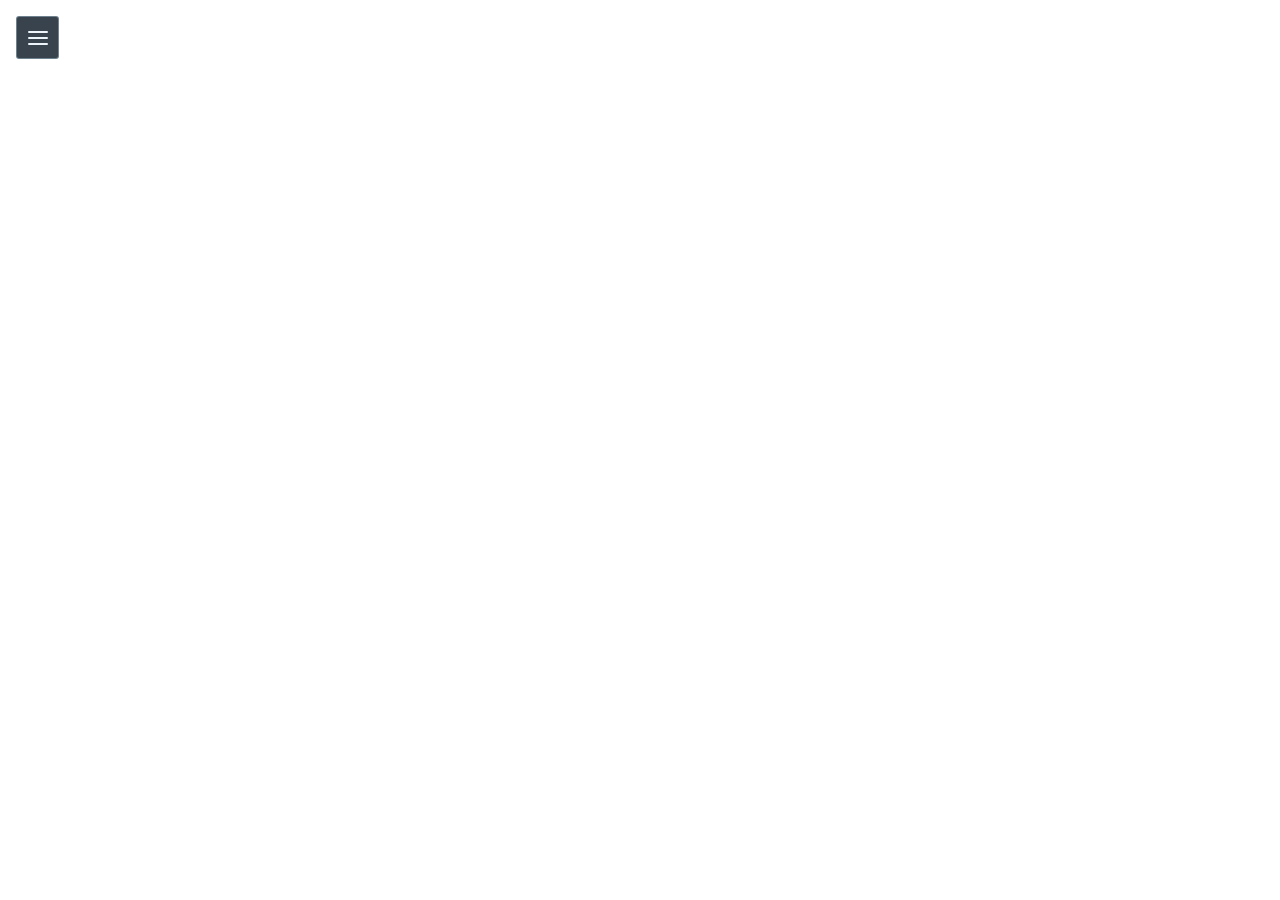
==== index.html @ 8b5fd5f6 "Update index.html" ====
<!DOCTYPE html>
<html lang="en">
<head>
  <meta charset="utf-8">
  <meta name="viewport" content="width=device-width, initial-scale=1">
  <meta name="theme-color" content="#b870ff">
  <title>CreeperMinion Vault</title>
  <!-- Keep this file small. Styling lives in style.css; behavior in script.js;
       weapon positions and links in weapons.json. -->
  <link rel="stylesheet" href="style.css">
  <link rel="stylesheet" href="sidebar.css">
  <script src="script.js" defer></script>
  <script src="assets/resources/effects.js" defer></script>
  <script src="sidebar.js" defer></script>
</head>
<body>
  <main id="stage">
    <div id="scene" aria-label="Interactive Phantom Forces armory">
      <!-- EDIT HERE only when you move/rename the room background.
           Your recently moved background now lives under assets/resources/. -->
      <img id="room" src="assets/resources/WebpageBG1.png"
           alt="Phantom Forces Armory Room" draggable="false">
      <div id="dimmer" aria-hidden="true"></div>
      <!-- The script puts transparent, clickable weapon images here. -->
      <div id="weapons-layer"></div>
    </div>
  </main>

  <!-- ONE reusable information panel, regardless of how many guns we add. -->
  <aside id="panel" hidden role="dialog" aria-modal="false" aria-labelledby="panel-title">
    <div class="panel-header">
      <div class="panel-heading">
        <div class="eyebrow">PHANTOM FORCES / WEAPON INTEL</div>
        <h1 id="panel-title"></h1>
        <p id="panel-subtitle" hidden></p>
      </div>
      <button id="close" type="button" aria-label="Close weapon information">×</button>
    </div>
    <section class="resource-section" aria-labelledby="videos-label">
      <h2 id="videos-label">VIDEOS</h2>
      <div id="videos" class="resource-list"></div>
    </section>
    <section class="resource-section" aria-labelledby="stats-label">
      <h2 id="stats-label">STATISTICS &amp; DOCUMENTS</h2>
      <div id="stats" class="resource-list"></div>
    </section>
  </aside>
</body>
</html>
---- sidebar.css ----
/* ================================================================
   CREEPERMINION — SCREEN-FILLING ROOM + FLOATING SIDEBAR
   These are the only new CSS rules you need for navigation/layout.
   Keep your existing style.css unchanged; load THIS FILE AFTER it.

   DESKTOP: cover the viewport without stretching the 16:9 scene.
   PHONES / PORTRAIT: fit the entire scene, preserving all weapons.

   NOTE: This scales the ENTIRE #scene, including guns/dust/dimmer.
   No weapon.json coordinates need adjusting.
   ================================================================ */

/* The browser window clips any part of the oversized desktop scene. */
#stage {
  position: relative;
  overflow: hidden;
}

/* Use absolute centering so both sides/top/bottom crop evenly. */
#scene {
  position: absolute;
  left: 50%;
  top: 50%;
  transform: translate(-50%, -50%);
  width: max(100vw, 177.777778dvh); /* 16:9 scene, desktop COVER */
  aspect-ratio: 16 / 9;
}

/* Mobile / portrait FIT — whole scene visible, with possible letterboxing. */
@media (max-width: 700px), (pointer: coarse), (orientation: portrait) {
  #scene { width: min(100vw, 177.777778dvh); }
}

/* ================================================================
   CREEPERMINION — SITE NAVIGATION
   This file is independent of style.css and script.js.
   Tweak the values below without affecting weapons or popups.
   ================================================================ */
:root {
  --nav-width: 258px;                  /* Width when open */
  --nav-speed: 240ms;                  /* Slide animation duration */
  --nav-background: rgba(18, 30, 43, .985);
  --nav-border: #41617a;
  --nav-text: #f2f6fa;
  --nav-muted: #a6bfce;
  --nav-active: #315873;
  --nav-hover: rgba(131, 173, 198, .15);
  --nav-screen-dim: rgba(0, 0, 0, .32);
}

/* Small permanent trigger; does NOT reserve width or move the room. */
#cm-menu-toggle {
  position: fixed;
  left: 16px;
  top: 16px;
  z-index: 53;
  display: grid;
  place-items: center;
  width: 43px;
  height: 43px;
  padding: 0;
  border: 1px solid rgba(168, 196, 214, .48);
  background: rgba(17, 30, 43, .83);
  color: #edf5fa;
  cursor: pointer;
  border-radius: 3px;
  transition: background 150ms ease;
}
#cm-menu-toggle:hover,
#cm-menu-toggle:focus-visible { background: rgba(48, 82, 105, .95); }
#cm-menu-toggle:focus-visible { outline: 2px solid #cae8fa; outline-offset: 3px; }
.cm-menu-bars { position: relative; display: block; width: 20px; height: 16px; }
.cm-menu-bars span {
  position: absolute;
  left: 0;
  width: 20px;
  height: 2px;
  background: currentColor;
  border-radius: 1px;
  transition: transform var(--nav-speed) ease, top var(--nav-speed) ease, opacity 120ms ease;
}
.cm-menu-bars span:nth-child(1) { top: 1px; }
.cm-menu-bars span:nth-child(2) { top: 7px; }
.cm-menu-bars span:nth-child(3) { top: 13px; }
body.cm-nav-open .cm-menu-bars span:nth-child(1) { top: 7px; transform: rotate(45deg); }
body.cm-nav-open .cm-menu-bars span:nth-child(2) { opacity: 0; }
body.cm-nav-open .cm-menu-bars span:nth-child(3) { top: 7px; transform: rotate(-45deg); }

/* Clickable overlay dims the room without changing scene scaling. */
#cm-nav-shade {
  position: fixed;
  inset: 0;
  z-index: 51;
  background: var(--nav-screen-dim);
  opacity: 0;
  visibility: hidden;
  pointer-events: none;
  transition: opacity var(--nav-speed) ease, visibility var(--nav-speed) ease;
}
body.cm-nav-open #cm-nav-shade {
  opacity: 1;
  visibility: visible;
  pointer-events: auto;
}

/* The actual collapsible sidebar. */
#cm-sidebar {
  position: fixed;
  inset: 0 auto 0 0;
  z-index: 52;
  width: min(var(--nav-width), calc(100vw - 48px));
  height: 100dvh;
  display: flex;
  flex-direction: column;
  overflow-x: hidden;
  overflow-y: auto;
  padding: 18px 14px 20px;
  background: var(--nav-background);
  color: var(--nav-text);
  border-right: 1px solid var(--nav-border);
  box-shadow: 12px 0 28px rgba(0,0,0,.20);
  transform: translateX(-105%);
  visibility: hidden;
  transition: transform var(--nav-speed) ease, visibility var(--nav-speed) ease;
}
body.cm-nav-open #cm-sidebar { transform: translateX(0); visibility: visible; }
.cm-nav-brand { min-height: 60px; padding: 8px 0 0 60px; }
.cm-nav-brand strong { display: block; font-size: 13px; letter-spacing: .08em; }
.cm-nav-brand small { display: block; margin-top: 5px; color: var(--nav-muted); font-size: 10px; letter-spacing: .12em; }
.cm-nav-links { display: grid; gap: 4px; margin-top: 30px; }
.cm-nav-link,
.cm-nav-soon {
  display: flex;
  align-items: center;
  gap: 10px;
  width: 100%;
  min-height: 43px;
  padding: 10px 12px;
  border: 0;
  border-radius: 3px;
  font: 13px/1.3 Arial, Helvetica, sans-serif;
  text-align: left;
  text-decoration: none;
  color: var(--nav-text);
}
.cm-nav-link { transition: background 140ms ease; }
.cm-nav-link:hover,
.cm-nav-link:focus-visible { background: var(--nav-hover); outline: none; }
.cm-nav-link[aria-current="page"] { background: var(--nav-active); font-weight: 700; }
.cm-nav-soon { color: var(--nav-muted); cursor: default; opacity: .72; }
.cm-nav-soon em { margin-left: auto; font-size: 10px; font-style: normal; opacity: .8; }
.cm-nav-footer { margin-top: auto; padding-top: 16px; border-top: 1px solid rgba(161, 187, 202, .24); }
.cm-nav-footer .cm-nav-link { font-size: 12px; }

@media (max-width: 700px) {
  #cm-menu-toggle { top: 10px; left: 10px; width: 40px; height: 40px; }
}
@media (prefers-reduced-motion: reduce) {
  #cm-menu-toggle, .cm-menu-bars span, #cm-nav-shade, #cm-sidebar, .cm-nav-link { transition: none; }
}
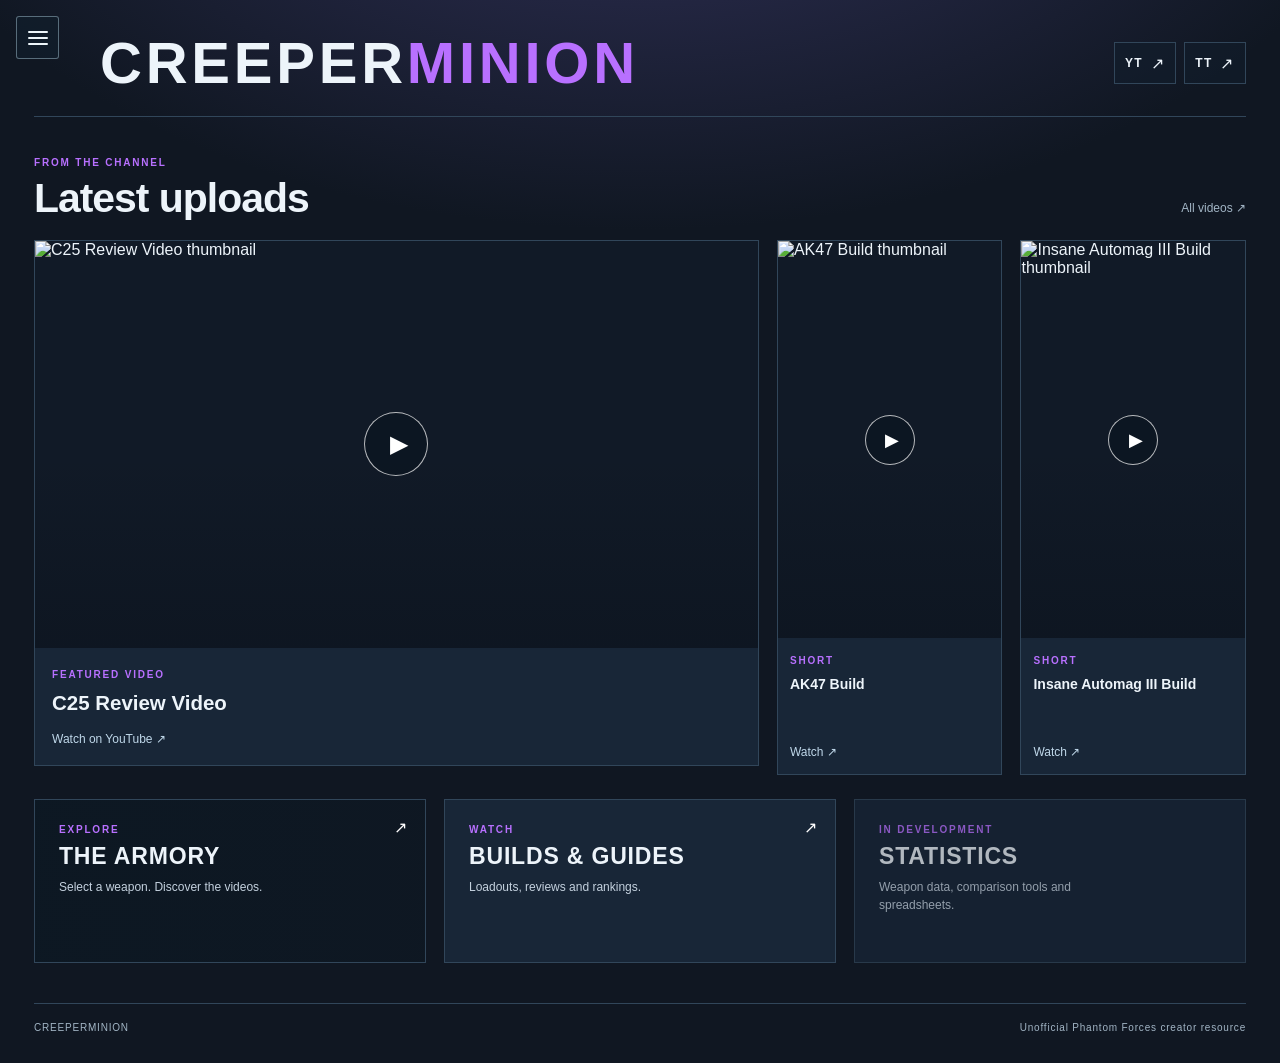
==== commit 2147652d: "Add files via upload" ====
--- a/index.html
+++ b/index.html
@@ -1,51 +1,91 @@
-
-<!DOCTYPE html>
+<!doctype html>
 <html lang="en">
 <head>
   <meta charset="utf-8">
   <meta name="viewport" content="width=device-width, initial-scale=1">
-  <meta name="theme-color" content="#b870ff">
-  <title>CreeperMinion Vault</title>
-  <!-- Keep this file small. Styling lives in style.css; behavior in script.js;
-       weapon positions and links in weapons.json. -->
-  <link rel="stylesheet" href="style.css">
+  <meta name="theme-color" content="#101b29">
+  <meta name="description" content="CreeperMinion — Phantom Forces videos, weapon builds, interactive armory and statistics.">
+  <title>CreeperMinion | Videos, Builds & Armory</title>
+  <!-- Existing deep links to guns keep working after the armory moves to /armory/. -->
+  <script>
+    if (new URLSearchParams(location.search).has('weapon')) {
+      location.replace('/armory/' + location.search + location.hash);
+    }
+  </script>
+  <link rel="stylesheet" href="home.css">
+  <!-- The SAME sidebar on every page: your custom colors/logo remain in sidebar.css. -->
   <link rel="stylesheet" href="sidebar.css">
-  <script src="script.js" defer></script>
-  <script src="assets/resources/effects.js" defer></script>
+  <script src="home.js" defer></script>
   <script src="sidebar.js" defer></script>
 </head>
-<body>
-  <main id="stage">
-    <div id="scene" aria-label="Interactive Phantom Forces armory">
-      <!-- EDIT HERE only when you move/rename the room background.
-           Your recently moved background now lives under assets/resources/. -->
-      <img id="room" src="assets/resources/WebpageBG1.png"
-           alt="Phantom Forces Armory Room" draggable="false">
-      <div id="dimmer" aria-hidden="true"></div>
-      <!-- The script puts transparent, clickable weapon images here. -->
-      <div id="weapons-layer"></div>
-    </div>
-  </main>
+<body class="home-page">
+  <div class="home-shell">
+    <header class="home-header">
+      <a class="home-wordmark" href="/" aria-label="CreeperMinion homepage">CREEPER<span>MINION</span></a>
+      <div class="home-socials" aria-label="Social channels">
+        <a href="https://www.youtube.com/@creeper_minion" target="_blank" rel="noopener noreferrer" aria-label="CreeperMinion YouTube">YT <span>↗</span></a>
+        <a href="https://www.tiktok.com/@creeperminionyt" target="_blank" rel="noopener noreferrer" aria-label="CreeperMinion TikTok">TT <span>↗</span></a>
+      </div>
+    </header>
 
-  <!-- ONE reusable information panel, regardless of how many guns we add. -->
-  <aside id="panel" hidden role="dialog" aria-modal="false" aria-labelledby="panel-title">
-    <div class="panel-header">
-      <div class="panel-heading">
-        <div class="eyebrow">PHANTOM FORCES / WEAPON INTEL</div>
-        <h1 id="panel-title"></h1>
-        <p id="panel-subtitle" hidden></p>
+    <main id="home-content">
+      <div class="home-section-heading">
+        <div><span class="home-kicker">FROM THE CHANNEL</span><h1>Latest uploads</h1></div>
+        <a class="home-more" href="https://www.youtube.com/@creeper_minion/videos" target="_blank" rel="noopener noreferrer">All videos ↗</a>
       </div>
-      <button id="close" type="button" aria-label="Close weapon information">×</button>
-    </div>
-    <section class="resource-section" aria-labelledby="videos-label">
-      <h2 id="videos-label">VIDEOS</h2>
-      <div id="videos" class="resource-list"></div>
-    </section>
-    <section class="resource-section" aria-labelledby="stats-label">
-      <h2 id="stats-label">STATISTICS &amp; DOCUMENTS</h2>
-      <div id="stats" class="resource-list"></div>
-    </section>
-  </aside>
+
+      <!-- One large video, two portrait Shorts: designed around your sketch.
+           The text / thumbnail is updated by home.js from content/latest-videos.json.
+           YouTube players load ONLY after a visitor clicks Play. -->
+      <section class="home-video-grid" aria-label="Featured YouTube uploads">
+        <article class="home-video-card home-featured" id="home-featured">
+          <div class="home-media home-media-wide">
+            <img id="featured-thumb" src="https://i.ytimg.com/vi/Bs9qGUM0R7U/hqdefault.jpg" alt="" loading="eager">
+            <button class="home-play" type="button" data-play="featured" aria-label="Play featured video"><span aria-hidden="true">▶</span></button>
+          </div>
+          <div class="home-video-caption"><span class="home-type" id="featured-type">FEATURED VIDEO</span>
+            <h2 id="featured-title">C25 Review Video</h2>
+            <a id="featured-link" href="https://www.youtube.com/watch?v=Bs9qGUM0R7U" target="_blank" rel="noopener noreferrer">Watch on YouTube ↗</a>
+          </div>
+        </article>
+        <article class="home-video-card home-short" id="home-short-1">
+          <div class="home-media home-media-tall">
+            <img id="short-1-thumb" src="https://i.ytimg.com/vi/UnW7HUaMybI/hqdefault.jpg" alt="" loading="lazy">
+            <button class="home-play" type="button" data-play="short-1" aria-label="Play first Short"><span aria-hidden="true">▶</span></button>
+          </div>
+          <div class="home-video-caption"><span class="home-type">SHORT</span>
+            <h2 id="short-1-title">AK47 Build</h2>
+            <a id="short-1-link" href="https://www.youtube.com/shorts/UnW7HUaMybI" target="_blank" rel="noopener noreferrer">Watch ↗</a>
+          </div>
+        </article>
+        <article class="home-video-card home-short" id="home-short-2">
+          <div class="home-media home-media-tall">
+            <img id="short-2-thumb" src="https://i.ytimg.com/vi/yydeKXlapq0/hqdefault.jpg" alt="" loading="lazy">
+            <button class="home-play" type="button" data-play="short-2" aria-label="Play second Short"><span aria-hidden="true">▶</span></button>
+          </div>
+          <div class="home-video-caption"><span class="home-type">SHORT</span>
+            <h2 id="short-2-title">Insane Automag III Build</h2>
+            <a id="short-2-link" href="https://www.youtube.com/shorts/yydeKXlapq0" target="_blank" rel="noopener noreferrer">Watch ↗</a>
+          </div>
+        </article>
+      </section>
+
+      <section class="home-section-links" aria-label="Explore CreeperMinion">
+        <a class="home-feature-link home-armory-link" href="/armory/">
+          <span class="home-tile-kicker">EXPLORE</span><strong>THE ARMORY</strong>
+          <span class="home-tile-description">Select a weapon. Discover the videos.</span><span class="home-tile-arrow">↗</span>
+        </a>
+        <a class="home-feature-link" href="https://www.youtube.com/@creeper_minion/videos" target="_blank" rel="noopener noreferrer">
+          <span class="home-tile-kicker">WATCH</span><strong>BUILDS &amp; GUIDES</strong>
+          <span class="home-tile-description">Loadouts, reviews and rankings.</span><span class="home-tile-arrow">↗</span>
+        </a>
+        <div class="home-feature-link home-not-ready" aria-label="Statistics library coming soon">
+          <span class="home-tile-kicker">IN DEVELOPMENT</span><strong>STATISTICS</strong>
+          <span class="home-tile-description">Weapon data, comparison tools and spreadsheets.</span>
+        </div>
+      </section>
+      <footer class="home-footer"><span>CREEPERMINION</span><span>Unofficial Phantom Forces creator resource</span></footer>
+    </main>
+  </div>
 </body>
 </html>
-
--- a/home.css
+++ b/home.css
@@ -0,0 +1,106 @@
+/* ==========================================================
+   CREEPERMINION HOMEPAGE — YOUR MAIN DESIGN CONTROLS
+   These styles are only for body.home-page.
+   Editing this file cannot change the armory's weapon layout.
+   ========================================================== */
+:root {
+  --home-bg: #101722;
+  --home-ink: #edf4fa;
+  --home-muted: #a2b5c5;
+  --home-purple: #b870ff;
+  --home-card: #182637;
+  --home-border: #31465a;
+  --home-content-width: 1330px;
+  --home-gap: 18px;
+}
+*, *::before, *::after { box-sizing: border-box; }
+html { scroll-behavior: smooth; }
+body.home-page {
+  margin: 0; min-height: 100dvh; overflow-x: hidden; overflow-y: auto;
+  color: var(--home-ink); font-family: Arial, Helvetica, sans-serif;
+  background: radial-gradient(ellipse 80% 600px at 50% -220px, #34335e 0%, transparent 75%), var(--home-bg);
+}
+body.home-page a { color: inherit; }
+body.home-page button { font: inherit; }
+.home-shell { max-width: var(--home-content-width); padding: 34px 34px 30px; margin: 0 auto; }
+.home-header {
+  min-height: 80px; display: flex; align-items: center; justify-content: space-between;
+  padding: 0 0 24px 66px; gap: 24px;
+  border-bottom: 1px solid var(--home-border);
+}
+.home-wordmark {
+  font-weight: 900; font-size: clamp(25px, 4.8vw, 58px); line-height: 1;
+  letter-spacing: .065em; white-space: nowrap; text-decoration: none;
+}
+.home-wordmark span { color: var(--home-purple); }
+.home-socials { display: flex; gap: 8px; }
+.home-socials a {
+  min-width: 62px; min-height: 42px; padding: 10px; display: flex; align-items: center; justify-content: center;
+  gap: 8px; font-size: 12px; font-weight: 800; letter-spacing: .1em;
+  border: 1px solid var(--home-border); background: rgba(18, 30, 44, .55);
+  text-decoration: none; transition: border-color .16s, background .16s;
+}
+.home-socials a:hover, .home-socials a:focus-visible { border-color: var(--home-purple); background: #27394d; }
+.home-socials a span { font-size: 16px; font-weight: 400; }
+.home-section-heading { display: flex; align-items: flex-end; justify-content: space-between; gap: 12px; margin: 35px 0 18px; }
+.home-kicker, .home-type, .home-tile-kicker {
+  color: var(--home-purple); font-size: 10px; font-weight: 800; letter-spacing: .18em;
+}
+.home-section-heading h1 { margin: 5px 0 0; font-size: clamp(27px, 3.2vw, 42px); letter-spacing: -.025em; }
+.home-more { padding-bottom: 7px; color: var(--home-muted) !important; font-size: 12px; text-decoration: none; white-space: nowrap; }
+.home-more:hover { color: #fff !important; text-decoration: underline; }
+.home-video-grid { display: grid; grid-template-columns: minmax(0, 1.8fr) repeat(2, minmax(0, .56fr)); gap: var(--home-gap); align-items: start; }
+.home-video-card { min-width: 0; overflow: hidden; background: var(--home-card); border: 1px solid var(--home-border); }
+.home-media { position: relative; overflow: hidden; background: #111a27; }
+.home-media-wide { aspect-ratio: 16/9; }
+.home-media-tall { aspect-ratio: 9/16; }
+.home-media img { width: 100%; height: 100%; display: block; object-fit: cover; transition: transform .25s ease; }
+.home-media-tall img { /* YouTube's landscape thumbnail is cropped, preserving a portrait Shorts card. */ object-position: center; }
+.home-media:hover > img { transform: scale(1.025); }
+.home-play { position: absolute; inset: 0; z-index: 1; display: grid; place-items: center; padding: 0; width: 100%; height: 100%; border: none; cursor: pointer; background: linear-gradient(0deg, rgba(4, 9, 15, .23), transparent 48%); }
+.home-play span { width: 64px; height: 64px; display: grid; place-items: center; padding-left: 5px; border: 1px solid rgba(255,255,255,.7); border-radius: 50%; background: rgba(12, 22, 33, .77); color: #fff; font-size: 24px; transition: background .2s, transform .2s; }
+.home-play:hover span, .home-play:focus-visible span { background: #7947ab; transform: scale(1.09); }
+.home-short .home-play span { width: 50px; height: 50px; font-size: 18px; }
+.home-media iframe { position: absolute; inset: 0; width: 100%; height: 100%; border: 0; }
+.home-video-caption { padding: 16px 17px 18px; }
+.home-video-caption h2 { margin: 8px 0 14px; font-size: clamp(17px, 1.6vw, 23px); line-height: 1.24; overflow-wrap: anywhere; }
+.home-short .home-video-caption { padding: 12px 12px 14px; }
+.home-short .home-video-caption h2 { font-size: 14px; min-height: 52px; }
+.home-video-caption a { display: inline-block; color: #bfd7e9 !important; font-size: 12px; text-decoration: none; }
+.home-video-caption a:hover { text-decoration: underline; }
+.home-section-links { margin-top: 24px; display: grid; grid-template-columns: repeat(3, minmax(0, 1fr)); gap: var(--home-gap); }
+.home-feature-link { position: relative; min-height: 164px; display: flex; flex-direction: column; align-items: start; padding: 24px; gap: 8px; background: var(--home-card); border: 1px solid var(--home-border); text-decoration: none; transition: border-color .18s, transform .18s; }
+a.home-feature-link:hover, a.home-feature-link:focus-visible { border-color: var(--home-purple); transform: translateY(-2px); }
+.home-armory-link { background: linear-gradient(90deg, rgba(12, 24, 35, .83), rgba(12, 24, 35, .45)), url('assets/resources/WebpageBG1.png') center 43%/cover; }
+.home-feature-link strong { font-size: clamp(17px, 1.8vw, 24px); letter-spacing: .035em; }
+.home-tile-description { max-width: 250px; color: #c4d1de; line-height: 1.5; font-size: 12px; }
+.home-tile-arrow { position: absolute; right: 18px; top: 18px; color: #fff; }
+.home-not-ready { opacity: .73; cursor: default; }
+.home-footer { display: flex; justify-content: space-between; gap: 10px; margin-top: 40px; padding-top: 18px; border-top: 1px solid var(--home-border); color: var(--home-muted); font-size: 10px; letter-spacing: .08em; }
+@media (max-width: 950px) {
+  .home-video-grid { grid-template-columns: 1fr 1fr; }
+  .home-featured { grid-column: 1/-1; }
+  .home-media-tall { aspect-ratio: 9/12; }
+  .home-short .home-video-caption h2 { min-height: 0; }
+}
+@media (max-width: 650px) {
+  .home-shell { padding: 24px 15px 30px; }
+  .home-header { padding: 0 0 20px 46px; min-height: 55px; gap: 8px; }
+  .home-wordmark { font-size: clamp(16px, 5.5vw, 29px); letter-spacing: .025em; }
+  .home-socials { gap: 4px; }
+  .home-socials a { min-width: 31px; min-height: 32px; padding: 5px; font-size: 10px; }
+  .home-socials a span { display: none; }
+  .home-section-heading { margin-top: 24px; }
+  .home-video-grid { gap: 10px; }
+  .home-short .home-media { aspect-ratio: 9/15; }
+  .home-short .home-video-caption { padding: 10px; }
+  .home-short .home-video-caption h2 { font-size: 12px; }
+  .home-short .home-play span { width: 43px; height: 43px; }
+  .home-section-links { grid-template-columns: 1fr; gap: 10px; margin-top: 20px; }
+  .home-feature-link { min-height: 135px; padding: 20px; }
+  .home-footer { flex-direction: column; }
+}
+@media (prefers-reduced-motion: reduce) {
+  html { scroll-behavior: auto; }
+  .home-media img, .home-feature-link, .home-play span { transition: none; }
+}
--- a/sidebar.css
+++ b/sidebar.css
@@ -158,3 +158,27 @@
 @media (prefers-reduced-motion: reduce) {
   #cm-menu-toggle, .cm-menu-bars span, #cm-nav-shade, #cm-sidebar, .cm-nav-link { transition: none; }
 }
+
+:root {
+  --nav-logo-size: 142px;
+}
+
+.cm-nav-logo {
+  cursor: pointer;
+  display: block;
+  flex: 0 0 auto;
+  align-self: center;
+  width: min(var(--nav-logo-size), 100%);
+  aspect-ratio: 1 / 1;
+  margin: 14px 0 0;
+  background: url("assets/resources/ProfilePic2026.png")
+              center / contain no-repeat;
+
+.cm-nav-logo:hover {
+  filter: brightness(1.12);
+}
+
+.cm-nav-logo:focus-visible {
+  outline: 2px solid #cae8fa;
+  outline-offset: 4px;
+}
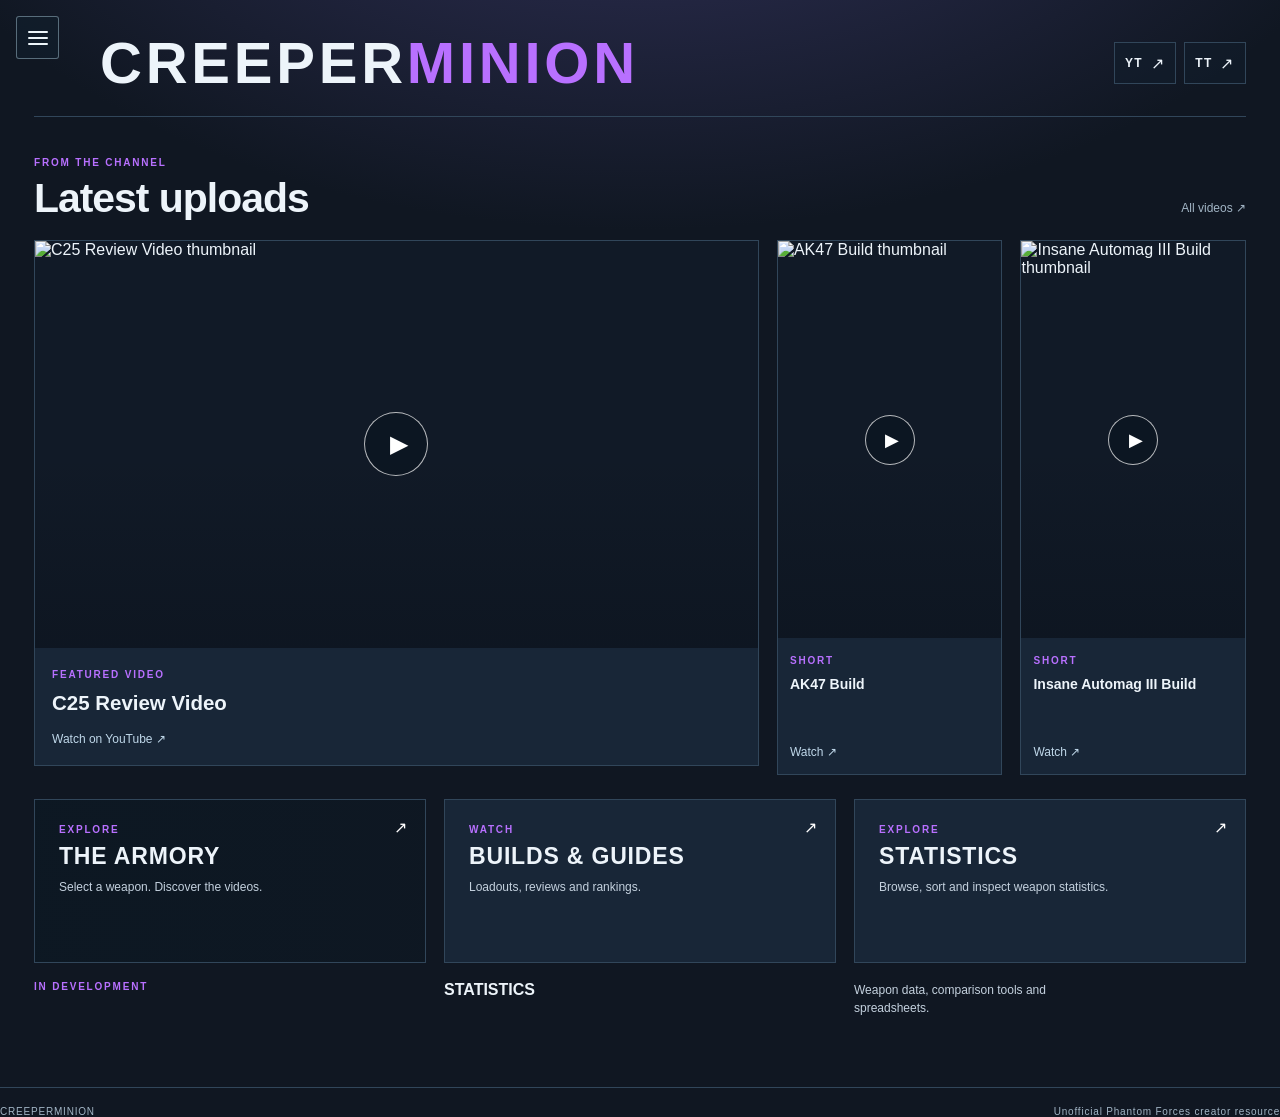
==== commit 34687e29: "Update index.html" ====
--- a/index.html
+++ b/index.html
@@ -79,7 +79,14 @@
           <span class="home-tile-kicker">WATCH</span><strong>BUILDS &amp; GUIDES</strong>
           <span class="home-tile-description">Loadouts, reviews and rankings.</span><span class="home-tile-arrow">↗</span>
         </a>
-        <div class="home-feature-link home-not-ready" aria-label="Statistics library coming soon">
+        <a class="home-feature-link" href="/statistics/">
+          <span class="home-tile-kicker">EXPLORE</span>
+          <strong>STATISTICS</strong>
+          <span class="home-tile-description">
+            Browse, sort and inspect weapon statistics.
+          </span>
+          <span class="home-tile-arrow">↗</span>
+        </a>
           <span class="home-tile-kicker">IN DEVELOPMENT</span><strong>STATISTICS</strong>
           <span class="home-tile-description">Weapon data, comparison tools and spreadsheets.</span>
         </div>
--- a/sidebar.css
+++ b/sidebar.css
@@ -173,6 +173,7 @@
   margin: 14px 0 0;
   background: url("assets/resources/ProfilePic2026.png")
               center / contain no-repeat;
+}
 
 .cm-nav-logo:hover {
   filter: brightness(1.12);
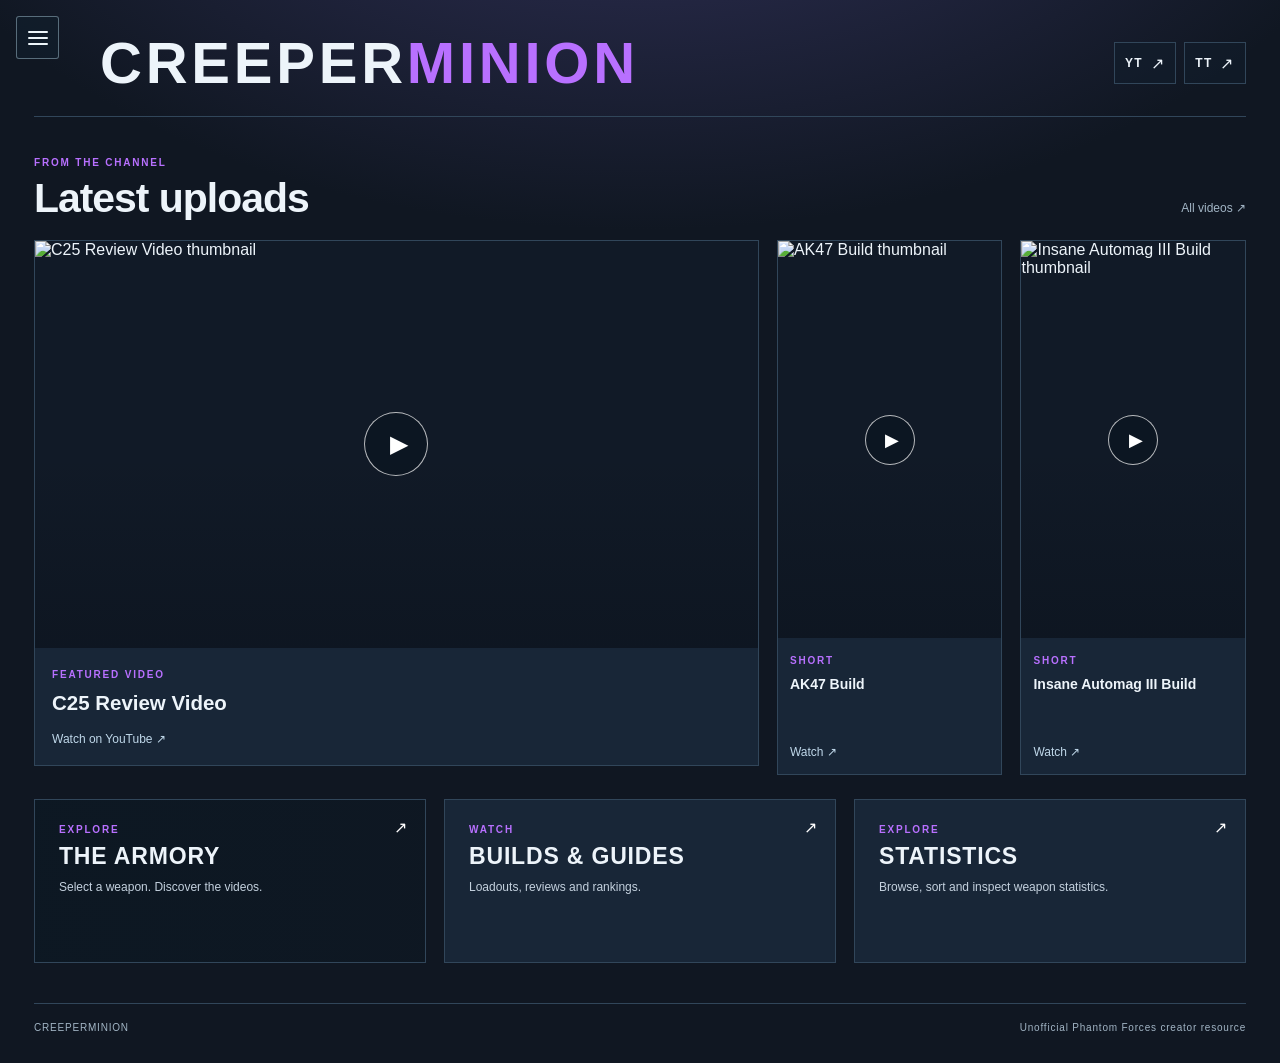
==== commit 3f069c10: "Add files via upload" ====
--- a/index.html
+++ b/index.html
@@ -13,7 +13,6 @@
     }
   </script>
   <link rel="stylesheet" href="home.css">
-  <!-- The SAME sidebar on every page: your custom colors/logo remain in sidebar.css. -->
   <link rel="stylesheet" href="sidebar.css">
   <script src="home.js" defer></script>
   <script src="sidebar.js" defer></script>
@@ -27,16 +26,11 @@
         <a href="https://www.tiktok.com/@creeperminionyt" target="_blank" rel="noopener noreferrer" aria-label="CreeperMinion TikTok">TT <span>↗</span></a>
       </div>
     </header>
-
     <main id="home-content">
       <div class="home-section-heading">
         <div><span class="home-kicker">FROM THE CHANNEL</span><h1>Latest uploads</h1></div>
         <a class="home-more" href="https://www.youtube.com/@creeper_minion/videos" target="_blank" rel="noopener noreferrer">All videos ↗</a>
       </div>
-
-      <!-- One large video, two portrait Shorts: designed around your sketch.
-           The text / thumbnail is updated by home.js from content/latest-videos.json.
-           YouTube players load ONLY after a visitor clicks Play. -->
       <section class="home-video-grid" aria-label="Featured YouTube uploads">
         <article class="home-video-card home-featured" id="home-featured">
           <div class="home-media home-media-wide">
@@ -69,7 +63,6 @@
           </div>
         </article>
       </section>
-
       <section class="home-section-links" aria-label="Explore CreeperMinion">
         <a class="home-feature-link home-armory-link" href="/armory/">
           <span class="home-tile-kicker">EXPLORE</span><strong>THE ARMORY</strong>
@@ -79,17 +72,11 @@
           <span class="home-tile-kicker">WATCH</span><strong>BUILDS &amp; GUIDES</strong>
           <span class="home-tile-description">Loadouts, reviews and rankings.</span><span class="home-tile-arrow">↗</span>
         </a>
+        <!-- NEW: statistics card now links to the active database. -->
         <a class="home-feature-link" href="/statistics/">
-          <span class="home-tile-kicker">EXPLORE</span>
-          <strong>STATISTICS</strong>
-          <span class="home-tile-description">
-            Browse, sort and inspect weapon statistics.
-          </span>
-          <span class="home-tile-arrow">↗</span>
+          <span class="home-tile-kicker">EXPLORE</span><strong>STATISTICS</strong>
+          <span class="home-tile-description">Browse, sort and inspect weapon statistics.</span><span class="home-tile-arrow">↗</span>
         </a>
-          <span class="home-tile-kicker">IN DEVELOPMENT</span><strong>STATISTICS</strong>
-          <span class="home-tile-description">Weapon data, comparison tools and spreadsheets.</span>
-        </div>
       </section>
       <footer class="home-footer"><span>CREEPERMINION</span><span>Unofficial Phantom Forces creator resource</span></footer>
     </main>
